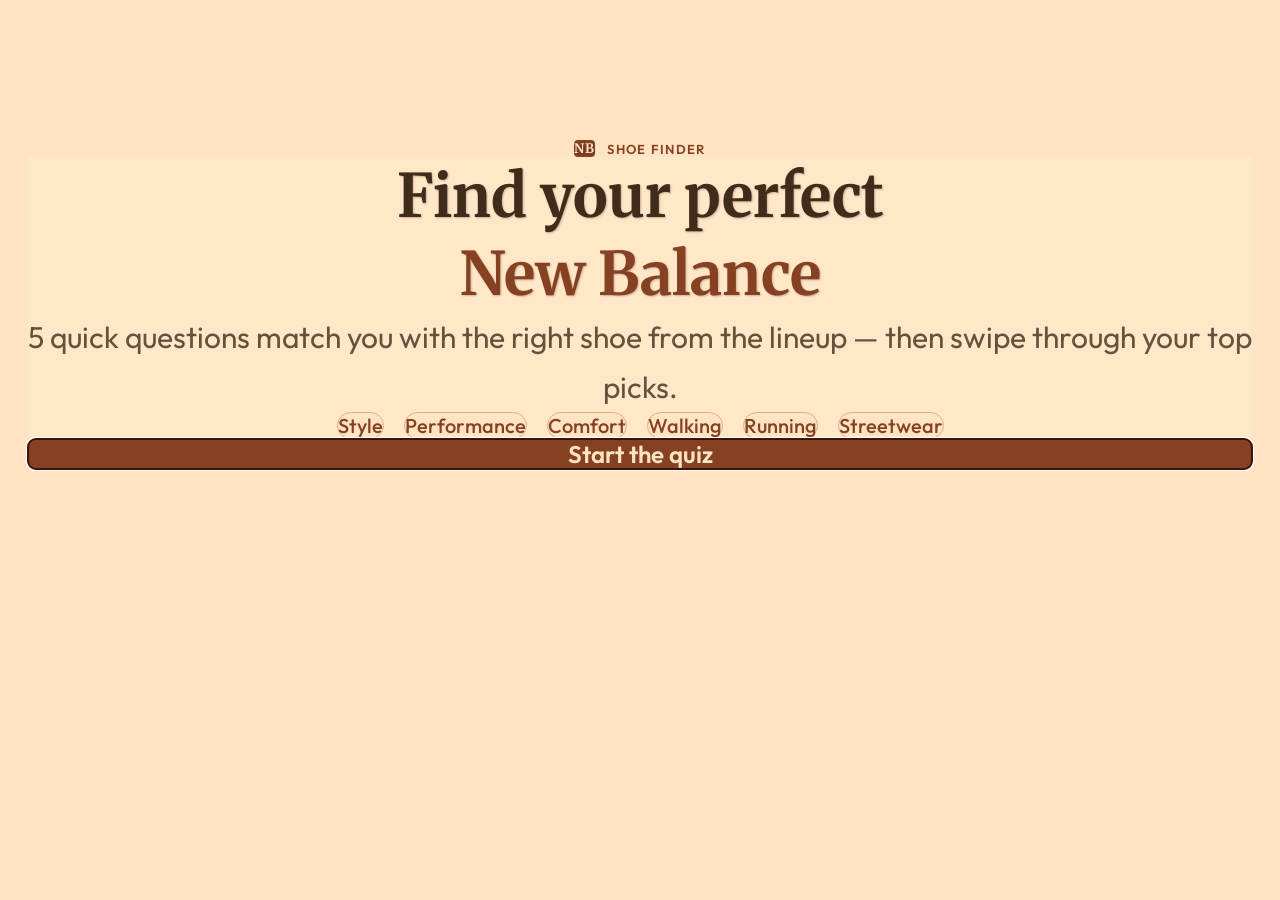
==== Frontend/app/index.html @ 14234850 "edited and moved to app folder" ====
<!doctype html>
<html>
  <head>
    <title>Shoe Finder</title>
    <link rel="stylesheet" href="style.css" />
    <link rel="preconnect" href="https://fonts.googleapis.com" />
    <link rel="preconnect" href="https://fonts.gstatic.com" crossorigin />
    <link
      href="https://fonts.googleapis.com/css2?family=Merriweather:ital,opsz,wght@0,18..144,300..900;1,18..144,300..900&family=Outfit:wght@100..900&display=swap"
      rel="stylesheet"
    />
  </head>

  <body>
    <div id="nb-quiz-root"></div>

    <script src="app.js"></script>
    <script>
      initNBQuiz("nb-quiz-root");
    </script>
  </body>
</html>
---- Frontend/app/style.css ----
body {
    text-align: center;
    margin-top: 100px;
    background-color: bisque;
}

h1 {
    font-family: Merriweather, sans-serif;
    font-size: 60px;
    color: rgb(65, 44, 27);
    text-shadow: 2px 2px 3px rgba(51, 25, 10, 0.5);
}

h2 {
    font-family: Outfit, sans-serif;
    font-size: 40px;
    color: rgb(133, 65, 34);
}

button {
    padding: 10px 20px;
    margin: 10px;
    font-size: 16px;
    cursor: pointer;
    background-color: rgb(133, 65, 34);
    outline: auto;
    outline-color: rgb(58, 19, 10);
    outline-width: 10px;
    color: bisque;
    font-size: 30px;
    font-family: Outfit, sans-serif;
}

img {
    margin-top: 20px;
    border-radius: 10px;
}
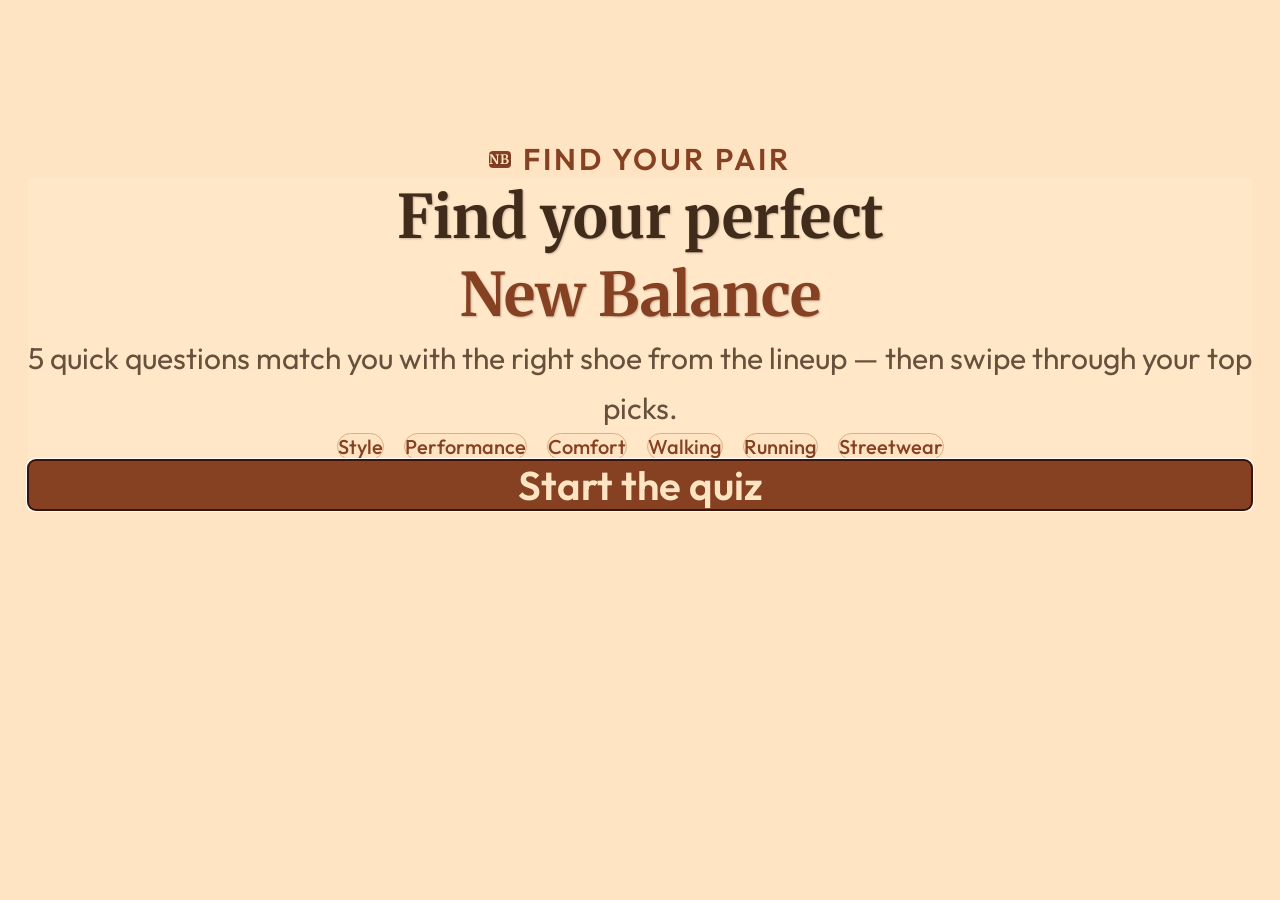
==== commit 79ac99b7: "Finished" ====
--- a/Frontend/app/index.html
+++ b/Frontend/app/index.html
@@ -1,14 +1,12 @@
 <!doctype html>
-<html>
+<html lang="en">
   <head>
-    <title>Shoe Finder</title>
+    <meta charset="UTF-8" /> <meta name="viewport" content="width=device-width, initial-scale=1.0" />
+    <title>Find Your Pair</title>
     <link rel="stylesheet" href="style.css" />
     <link rel="preconnect" href="https://fonts.googleapis.com" />
     <link rel="preconnect" href="https://fonts.gstatic.com" crossorigin />
-    <link
-      href="https://fonts.googleapis.com/css2?family=Merriweather:ital,opsz,wght@0,18..144,300..900;1,18..144,300..900&family=Outfit:wght@100..900&display=swap"
-      rel="stylesheet"
-    />
+    <link href="https://fonts.googleapis.com/css2?family=Merriweather:ital,opsz,wght@0,18..144,300..900;1,18..144,300..900&family=Outfit:wght@100..900&display=swap" rel="stylesheet" />
   </head>
 
   <body>
@@ -19,4 +17,4 @@
       initNBQuiz("nb-quiz-root");
     </script>
   </body>
-</html>
+</html>
--- a/Frontend/app/style.css
+++ b/Frontend/app/style.css
@@ -36,3 +36,8 @@
     border-radius: 10px;
 }
 
+.nb-opt.nb-selected {
+  background: var(--nb-bisque-dark);
+  border-color: var(--nb-brown);
+  outline: 2px solid var(--nb-brown);
+}
